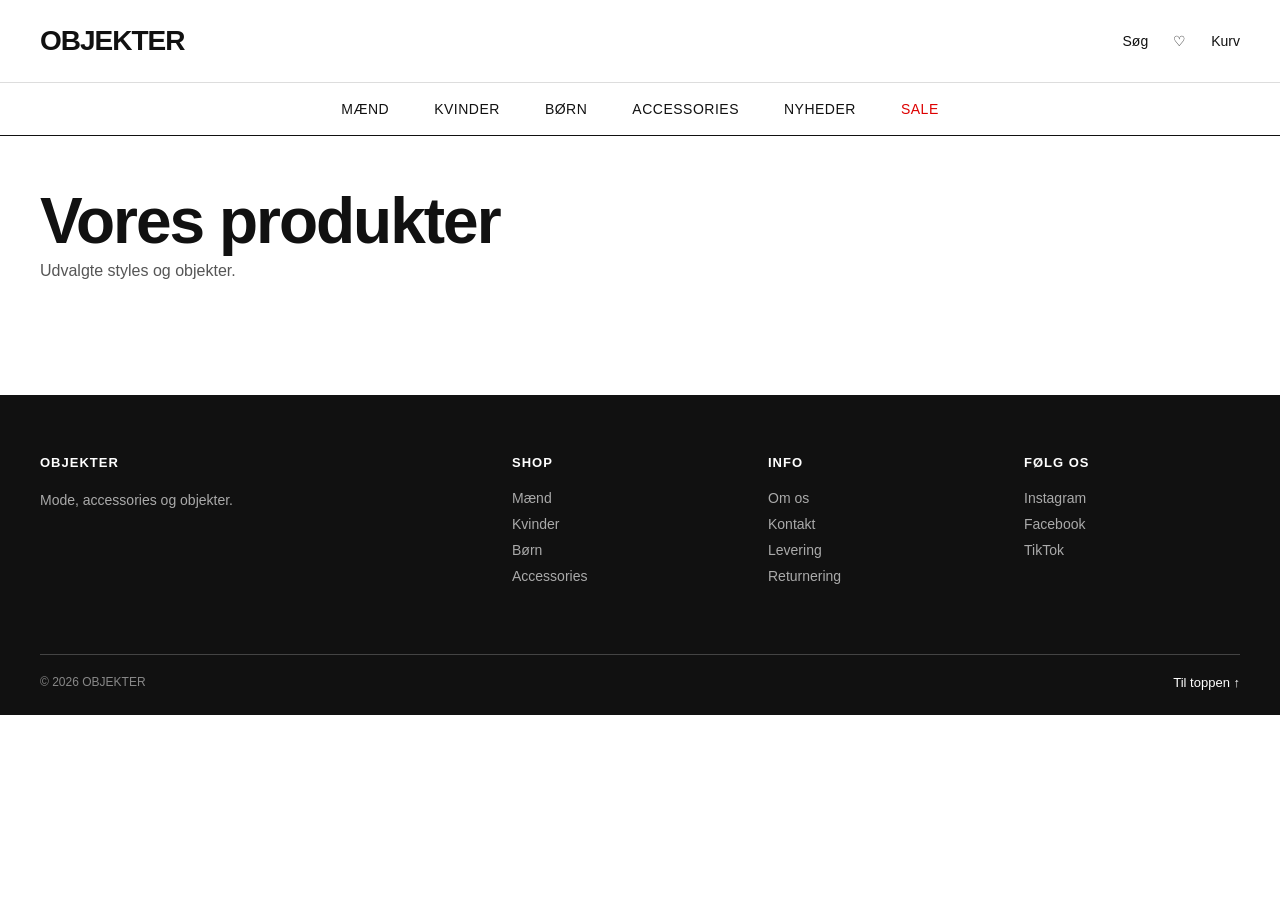
==== test/index.html @ 2267feb6 "updated details" ====
<!doctype html>
<html lang="da">
  <head>
    <meta charset="UTF-8" />
    <meta name="viewport" content="width=device-width, initial-scale=1.0" />

    <link rel="stylesheet" href="style.css" />

    <title>Objekter</title>
  </head>

  <body>
    <!-- HEADER -->
    <header class="site-header">
      <div class="header-top">
        <a href="#" class="logo">OBJEKTER</a>

        <div class="header-icons">
          <a href="#">Søg</a>
          <a href="#">♡</a>
          <a href="#">Kurv</a>
        </div>
      </div>

      <nav class="main-nav">
        <a href="#">Mænd</a>
        <a href="#">Kvinder</a>
        <a href="#">Børn</a>
        <a href="#">Accessories</a>
        <a href="#">Nyheder</a>
        <a href="#" class="sale">Sale</a>
      </nav>
    </header>

    <!-- MAIN -->
    <main>
      <section class="hero">
        <h1>Vores produkter</h1>
        <p>Udvalgte styles og objekter.</p>
      </section>

      <section class="produktliste"></section>
    </main>

    <!-- FOOTER -->
    <footer class="site-footer">
      <div class="footer-grid">
        <div>
          <h3>OBJEKTER</h3>
          <p>Mode, accessories og objekter.</p>
        </div>

        <div>
          <h3>SHOP</h3>
          <a href="#">Mænd</a>
          <a href="#">Kvinder</a>
          <a href="#">Børn</a>
          <a href="#">Accessories</a>
        </div>

        <div>
          <h3>INFO</h3>
          <a href="#">Om os</a>
          <a href="#">Kontakt</a>
          <a href="#">Levering</a>
          <a href="#">Returnering</a>
        </div>

        <div>
          <h3>FØLG OS</h3>
          <a href="#">Instagram</a>
          <a href="#">Facebook</a>
          <a href="#">TikTok</a>
        </div>
      </div>

      <div class="footer-bottom">
        <p>© 2026 OBJEKTER</p>
        <a href="#">Til toppen ↑</a>
      </div>
    </footer>

    <script src="scripts.js"></script>
  </body>
</html>
---- test/style.css ----
/* -------------------------
   RESET
------------------------- */

* {
  box-sizing: border-box;
}

html {
  scroll-behavior: smooth;
}

body {
  margin: 0;
  font-family: Arial, Helvetica, sans-serif;
  color: #111;
  background: #fff;
}

/* -------------------------
   HEADER
------------------------- */

.site-header {
  border-bottom: 1px solid #111;
  background: #fff;
}

.header-top {
  display: flex;
  justify-content: space-between;
  align-items: center;
  padding: 25px 40px;
}

.logo {
  color: #111;
  text-decoration: none;
  font-size: 28px;
  font-weight: 800;
  letter-spacing: -1px;
}

.header-icons {
  display: flex;
  gap: 25px;
  align-items: center;
}

.header-icons a {
  color: #111;
  text-decoration: none;
  font-size: 14px;
}

.header-icons a:hover {
  text-decoration: underline;
}

/* -------------------------
   NAVIGATION
------------------------- */

.main-nav {
  display: flex;
  justify-content: center;
  gap: 45px;
  padding: 18px 40px;
  border-top: 1px solid #ddd;
}

.main-nav a {
  color: #111;
  text-decoration: none;
  font-size: 14px;
  text-transform: uppercase;
  letter-spacing: 0.5px;
}

.main-nav a:hover {
  text-decoration: underline;
}

.main-nav .sale {
  color: #d00;
}

/* -------------------------
   HERO
------------------------- */

.hero {
  padding: 55px 40px 35px;
}

.hero h1 {
  margin: 0 0 10px;
  font-size: clamp(36px, 5vw, 64px);
  line-height: 0.95;
  letter-spacing: -2px;
}

.hero p {
  margin: 0;
  font-size: 16px;
  color: #555;
}

/* -------------------------
   PRODUCT GRID
------------------------- */

.produktliste {
  display: grid;
  grid-template-columns: repeat(4, 1fr);
  gap: 35px 20px;
  padding: 0 40px 80px;
}

/* -------------------------
   PRODUCT CARD
------------------------- */

.card {
  background: white;
  padding: 0;
}

/* -------------------------
   PRODUCT IMAGE
------------------------- */

.product-image {
  width: 100%;
  aspect-ratio: 1 / 1;
  overflow: hidden;
  background: #f1f1f1;
}

.product-image img {
  width: 100%;
  height: 100%;
  object-fit: contain;
  display: block;
  transition: transform 0.3s ease;
}

.card:hover .product-image img {
  transform: scale(1.04);
}

/* -------------------------
   PRODUCT INFO
------------------------- */

.product-info {
  padding-top: 15px;
}

.price {
  margin: 0 0 8px;
  font-size: 18px;
  font-weight: 700;
}

.product-info h2 {
  margin: 0 0 10px;
  font-size: 17px;
  line-height: 1.25;
  font-weight: 400;
}

.brand {
  margin: 0 0 5px;
  font-size: 14px;
  color: #555;
}

.category {
  margin: 0;
  font-size: 13px;
  color: #777;
}

.product-link {
  text-decoration: none;
  color: inherit;
  display: block;
}

/* =====================================================
   PRODUCT DETAILS
===================================================== */

/* Hele details-siden */

#product {
  width: 100%;
  max-width: 1200px;
  margin: 0 auto;
  padding: 70px 40px 100px;
}

/* Tilbage-knap */

#backbutton {
  margin: 25px 40px 0;
  padding: 10px 22px;
  border: 1px solid #111;
  background: white;
  color: #111;
  font-size: 14px;
  cursor: pointer;
  transition: all 0.2s ease;
}

#backbutton:hover {
  background: #111;
  color: white;
}

/* Selve produktkortet */

#product .card {
  display: grid;
  grid-template-columns: 1.15fr 0.85fr;
  gap: 70px;
  align-items: start;
  background: white;
}

/* Produktbilledet på detailsiden */

#product .card > img {
  width: 100%;
  aspect-ratio: 1 / 1;
  object-fit: contain;
  display: block;
  background: #f3f3f3;
}

/* Info på højre side */

#product .product-info {
  padding-top: 20px;
}

/* Pris */

#product .price {
  order: 1;
  margin: 0 0 25px;
  color: #d43b3b;
  font-size: 22px;
  font-weight: 700;
}

/* Produktnavn */

#product .product-info h2 {
  margin: 0 0 18px;
  font-size: clamp(28px, 3vw, 42px);
  line-height: 1.05;
  letter-spacing: -1px;
  font-weight: 600;
}

/* Brand */

#product .brand {
  margin: 0 0 12px;
  font-size: 15px;
  color: #555;
}

/* Kategori */

#product .category {
  margin: 0 0 35px;
  font-size: 14px;
  color: #777;
}

/* Køb-knap */

#product .product-info::after {
  content: "ADD TO CART";
  display: block;
  width: 100%;
  margin-top: 30px;
  padding: 16px 20px;
  background: #111;
  color: white;
  text-align: center;
  font-size: 13px;
  font-weight: 700;
  letter-spacing: 0.5px;
}

/* -------------------------
   DETAILS SEPARATOR
------------------------- */

#product .product-info {
  border-top: 1px solid #ddd;
  padding-top: 30px;
}

/* -------------------------
   FOOTER
------------------------- */

.site-footer {
  background: #111;
  color: white;
  padding: 60px 40px 25px;
}

.footer-grid {
  display: grid;
  grid-template-columns: 2fr 1fr 1fr 1fr;
  gap: 40px;
  padding-bottom: 60px;
}

.footer-grid h3 {
  margin: 0 0 20px;
  font-size: 13px;
  letter-spacing: 1px;
}

.footer-grid p {
  margin: 0;
  max-width: 250px;
  color: #aaa;
  font-size: 14px;
  line-height: 1.5;
}

.footer-grid a {
  display: block;
  width: fit-content;
  margin-bottom: 10px;
  color: #aaa;
  text-decoration: none;
  font-size: 14px;
}

.footer-grid a:hover {
  color: white;
  text-decoration: underline;
}

/* -------------------------
   FOOTER BOTTOM
------------------------- */

.footer-bottom {
  display: flex;
  justify-content: space-between;
  align-items: center;
  padding-top: 20px;
  border-top: 1px solid #444;
}

.footer-bottom p {
  margin: 0;
  color: #888;
  font-size: 12px;
}

.footer-bottom a {
  color: white;
  text-decoration: none;
  font-size: 13px;
}

/* =====================================================
   TABLET
===================================================== */

@media (max-width: 900px) {
  .produktliste {
    grid-template-columns: repeat(3, 1fr);
  }

  .footer-grid {
    grid-template-columns: repeat(2, 1fr);
  }

  /* Product details */

  #product {
    padding: 50px 30px 80px;
  }

  #product .card {
    grid-template-columns: 1fr 1fr;
    gap: 40px;
  }
}

/* =====================================================
   MOBILE
===================================================== */

@media (max-width: 600px) {
  /* HEADER */

  .header-top {
    padding: 20px;
  }

  .logo {
    font-size: 22px;
  }

  .header-icons {
    gap: 12px;
  }

  /* NAVIGATION */

  .main-nav {
    justify-content: flex-start;
    overflow-x: auto;
    gap: 25px;
    padding: 15px 20px;
  }

  .main-nav a {
    white-space: nowrap;
  }

  /* HERO */

  .hero {
    padding: 40px 20px 25px;
  }

  /* PRODUCT GRID */

  .produktliste {
    grid-template-columns: repeat(2, 1fr);
    gap: 30px 12px;
    padding: 0 20px 60px;
  }

  .product-info h2 {
    font-size: 15px;
  }

  .price {
    font-size: 16px;
  }

  /* -------------------------
     PRODUCT DETAILS MOBILE
  ------------------------- */

  #backbutton {
    margin: 20px;
  }

  #product {
    padding: 25px 20px 60px;
  }

  #product .card {
    display: block;
  }

  #product .card > img {
    width: 100%;
    margin-bottom: 30px;
  }

  #product .product-info {
    padding-top: 25px;
  }

  #product .product-info h2 {
    font-size: 30px;
    line-height: 1.05;
  }

  #product .price {
    font-size: 20px;
  }

  /* FOOTER */

  .site-footer {
    padding: 45px 20px 20px;
  }

  .footer-grid {
    grid-template-columns: 1fr 1fr;
    gap: 35px 20px;
  }

  .footer-bottom {
    margin-top: 10px;
  }
}
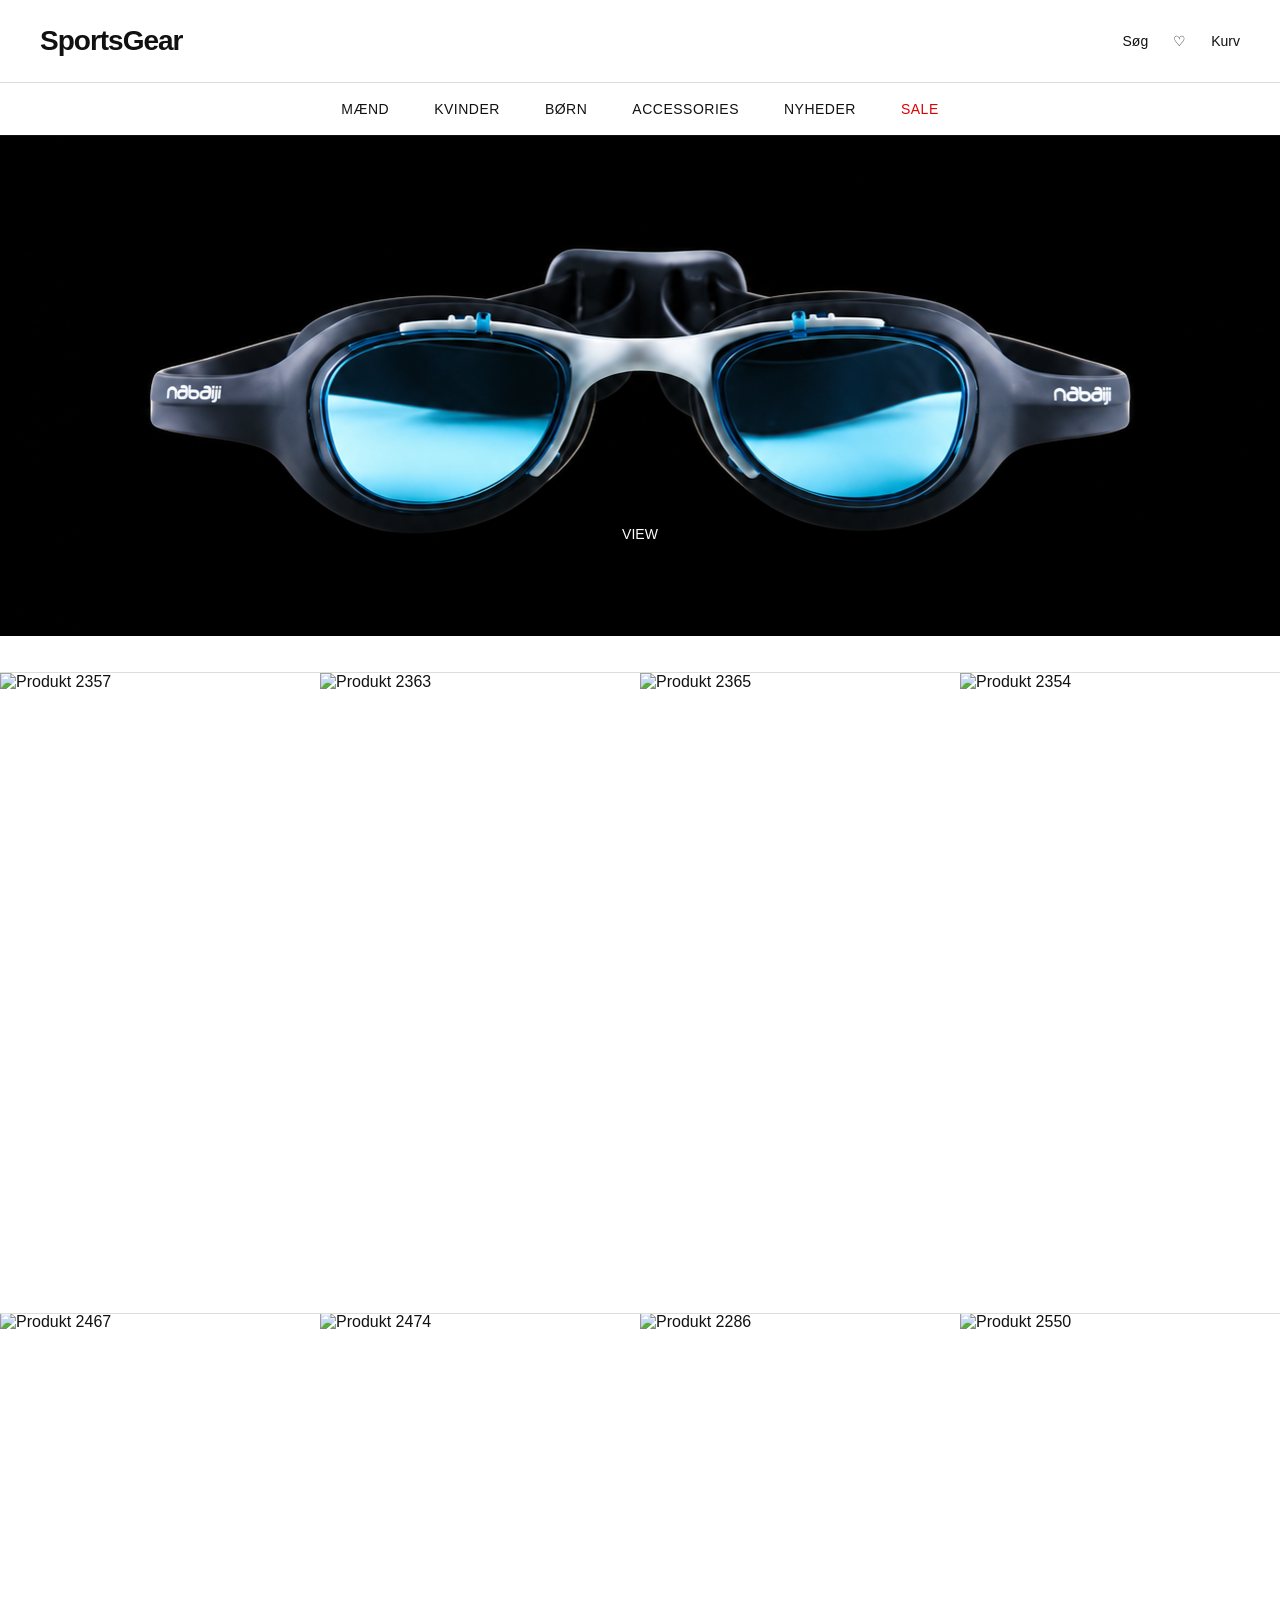
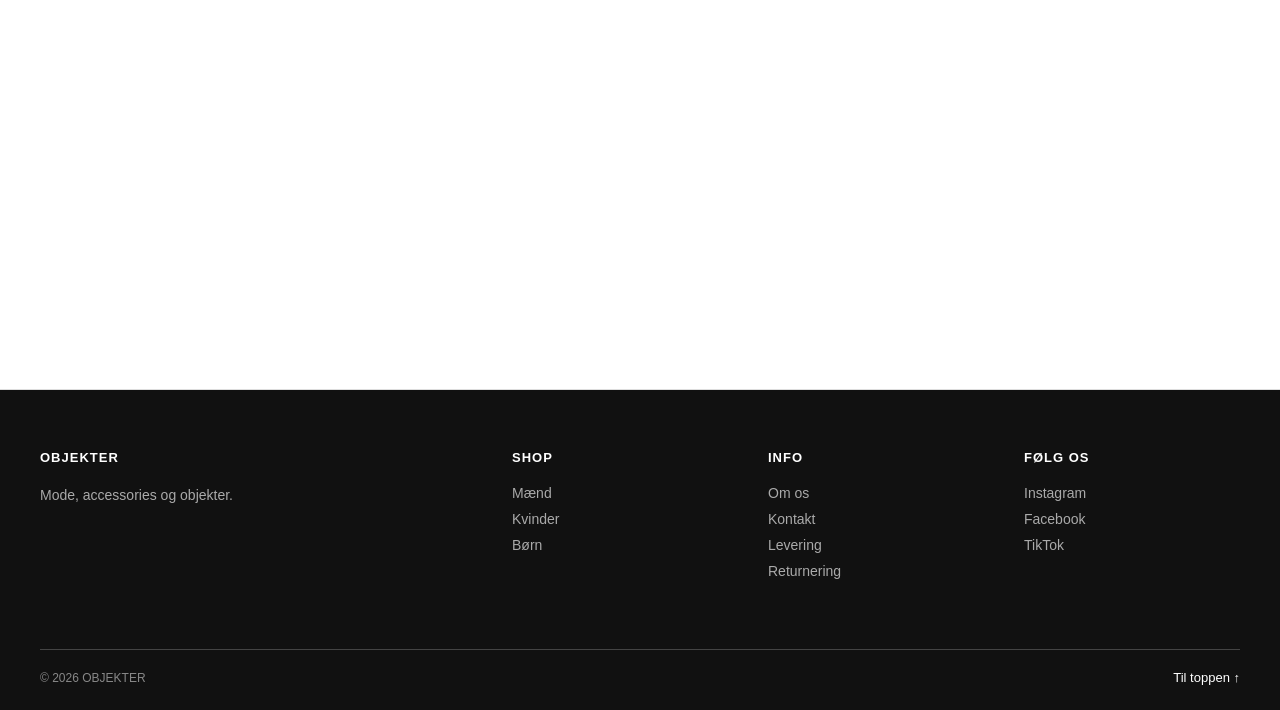
==== commit a2fce318: "dynamisk side" ====
--- a/test/index.html
+++ b/test/index.html
@@ -9,11 +9,11 @@
     <title>Objekter</title>
   </head>
 
-  <body>
+  <body class="home">
     <!-- HEADER -->
     <header class="site-header">
       <div class="header-top">
-        <a href="#" class="logo">OBJEKTER</a>
+        <a href="#" class="logo">SportsGear</a>
 
         <div class="header-icons">
           <a href="#">Søg</a>
@@ -35,11 +35,18 @@
     <!-- MAIN -->
     <main>
       <section class="hero">
-        <h1>Vores produkter</h1>
-        <p>Udvalgte styles og objekter.</p>
+        <div class="hero-content">
+          <a href="#catlisteContainer" class="view-button">View</a>
+        </div>
       </section>
 
-      <section class="produktliste"></section>
+      <section id="catlisteContainer"></section>
+
+      <section class="featured-products">
+        <div id="productGrid"></div>
+      </section>
+
+      <section id="catlisteContainer"></section>
     </main>
 
     <!-- FOOTER -->
@@ -55,7 +62,6 @@
           <a href="#">Mænd</a>
           <a href="#">Kvinder</a>
           <a href="#">Børn</a>
-          <a href="#">Accessories</a>
         </div>
 
         <div>
@@ -80,6 +86,6 @@
       </div>
     </footer>
 
-    <script src="scripts.js"></script>
+    <script src="index.js"></script>
   </body>
 </html>
--- a/test/style.css
+++ b/test/style.css
@@ -41,6 +41,17 @@
   letter-spacing: -1px;
 }
 
+.back-home {
+  color: #111;
+  text-decoration: none;
+  font-size: 24px;
+  font-weight: 800;
+  letter-spacing: -1px;
+}
+
+.back-home:hover {
+  text-decoration: underline;
+}
 .header-icons {
   display: flex;
   gap: 25px;
@@ -89,34 +100,167 @@
    HERO
 ------------------------- */
 
-.hero {
-  padding: 55px 40px 35px;
+.home .hero {
+  width: 100%;
+  height: 500px;
+  background-image: url("images/hero.png");
+  background-size: cover;
+  background-position: center;
+  background-repeat: no-repeat;
+
+  display: flex;
+  align-items: flex-start;
+  padding: 40px 45px;
+  position: relative;
+}
+
+.hero-content {
+  color: white;
+
+  padding: 0;
 }
 
 .hero h1 {
-  margin: 0 0 10px;
-  font-size: clamp(36px, 5vw, 64px);
-  line-height: 0.95;
-  letter-spacing: -2px;
-}
-
+  margin: 0;
+  font-size: 35px;
+  font-weight: 500;
+}
 .hero p {
+  margin-top: 6px;
+  font-size: 16px;
+  color: white;
+}
+
+/* -------------------------
+   VIEW KNAP
+------------------------- */
+
+.view-button {
+  display: inline-flex;
+  align-items: center;
+  justify-content: center;
+
+  width: 110px;
+  height: 45px;
+
+  background: black;
+  color: white;
+
+  text-decoration: none;
+  font-size: 14px;
+  text-transform: uppercase;
+
+  position: absolute;
+  bottom: 80px;
+  left: 50%;
+  transform: translateX(-50%);
+}
+
+.view-button:hover {
+  background: rgb(14, 13, 13);
+}
+
+/* -------------------------
+   CATEGORY NAVIGATION
+------------------------- */
+
+#catlisteContainer {
+  display: grid;
+  grid-template-columns: repeat(5, 1fr);
+  gap: 0;
+
+  padding: 18px 40px;
+  border-bottom: 1px solid #ddd;
+}
+
+#catlisteContainer a {
+  color: #111;
+  text-decoration: none;
+
+  font-size: 14px;
+  text-transform: uppercase;
+  letter-spacing: 0.5px;
+
+  text-align: center;
+}
+
+#catlisteContainer a:hover {
+  text-decoration: underline;
+}
+
+#categoryTitle {
   margin: 0;
-  font-size: 16px;
-  color: #555;
-}
-
+  font-size: 14px;
+  font-weight: 400;
+  text-transform: uppercase;
+  letter-spacing: 0.5px;
+}
 /* -------------------------
    PRODUCT GRID
 ------------------------- */
-
 .produktliste {
   display: grid;
   grid-template-columns: repeat(4, 1fr);
-  gap: 35px 20px;
-  padding: 0 40px 80px;
-}
-
+  gap: 0;
+  width: 100%;
+}
+#productGrid {
+  display: grid;
+  grid-template-columns: repeat(4, 1fr);
+  gap: 0;
+}
+
+#productGrid .product-image {
+  width: 100%;
+  aspect-ratio: 0.5 / 1;
+  overflow: hidden;
+  background: white;
+}
+
+#productGrid .product-image img {
+  width: 100%;
+  height: 100%;
+  object-fit: contain;
+  display: block;
+}
+#productGrid {
+  display: grid;
+  grid-template-columns: repeat(4, 1fr);
+  gap: 0;
+  position: relative;
+}
+
+#productGrid::after {
+  content: "";
+  position: absolute;
+  top: 50%;
+  left: 0;
+  right: 0;
+  border-top: 1px solid #ddd;
+}
+
+.choose-product {
+  margin: 0;
+}
+
+.choose-image {
+  width: 100%;
+  aspect-ratio: 1 / 1;
+  background: #f3f3f3;
+  overflow: hidden;
+}
+
+.choose-image img {
+  width: 100%;
+  height: 100%;
+  object-fit: contain;
+  display: block;
+}
+
+.choose-product p {
+  margin: 10px 0 0;
+  font-size: 14px;
+}
 /* -------------------------
    PRODUCT CARD
 ------------------------- */
@@ -134,7 +278,7 @@
   width: 100%;
   aspect-ratio: 1 / 1;
   overflow: hidden;
-  background: #f1f1f1;
+  background: white;
 }
 
 .product-image img {
